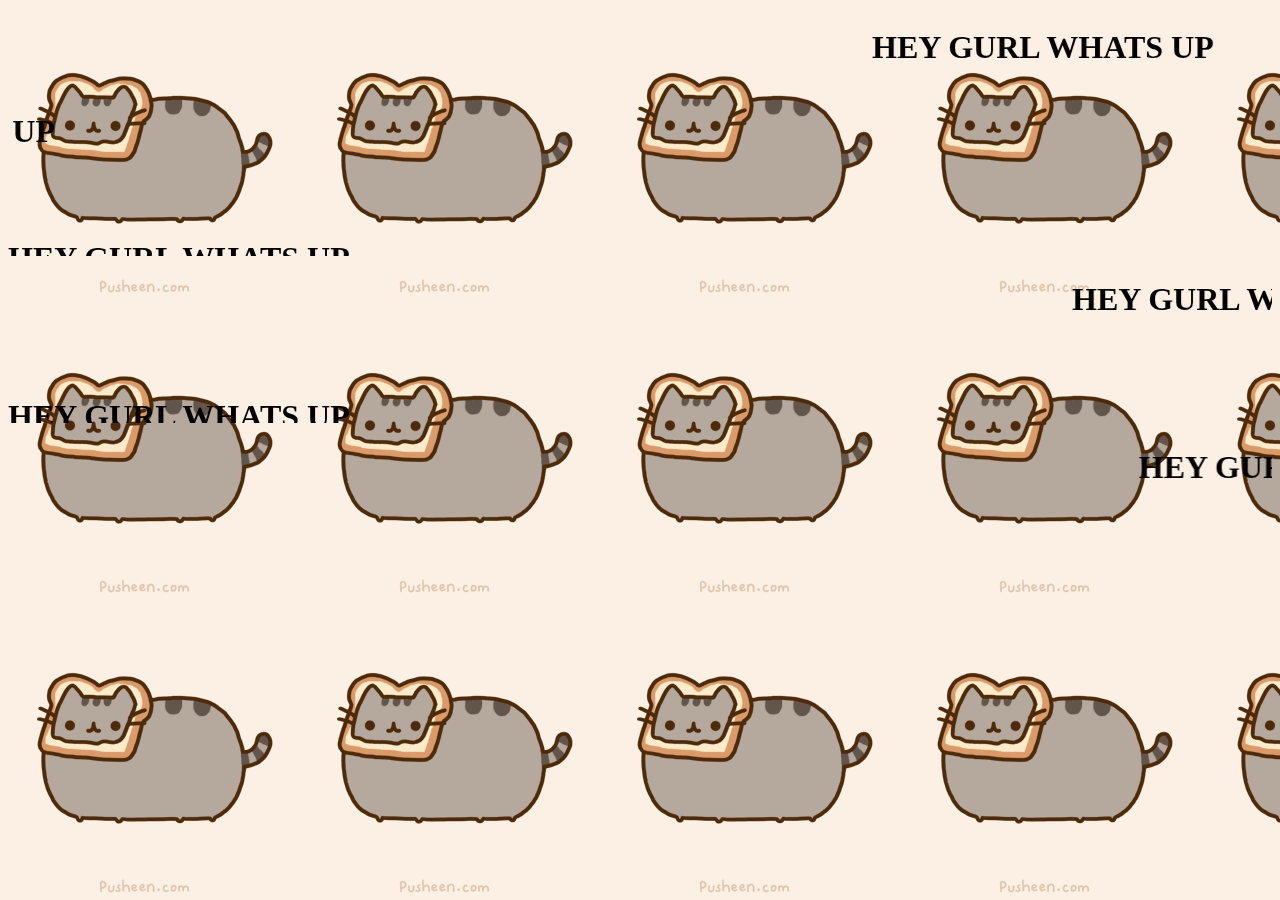
==== index.html @ 621cf3b3 "first working version" ====
<!DOCTYPE html>
<html>
  <head>
    <title>Greg's First Wobsite</title>
  </head>
  <body>
    <style>
      @-webkit-keyframes rainbow {
      0% { background-color:hsl(0,80%,60%); }
      25% { background-color:hsl(90,80%,60%); }
      50% { background-color:hsl(180,80%,60%); }
      75% { background-color:hsl(270,80%,60%); }
      100% { background-color:hsl(360,80%,60%); }
      }
      body {
        background-image: url(pusheen.gif);
        background-repeat: repeat;
      /*-webkit-animation: rainbow 0.5s infinite;*/
      }
    </style>
    <marquee scrolldelay=10 truespeed=true>
      <h1>
        HEY GURL WHATS UP
      </h1>
    </marquee>
    <marquee direction=right>
      <h1>
        HEY GURL WHATS UP
      </h1>
    </marquee>
    <marquee direction=down scrolldelay=50 truespeed=true>
      <h1>
        HEY GURL WHATS UP
      </h1>
    </marquee>
    <marquee scrolldelay=20 truespeed=true>
      <h1>
        HEY GURL WHATS UP
      </h1>
    </marquee>
    <marquee direction=up>
      <h1>
        HEY GURL WHATS UP
      </h1>
    </marquee>
    <marquee direction=left scrolldelay=30 truespeed=true>
      <h1>
        HEY GUR WHATS UP
      </h1>
    </marquee>
    <script>
      (function(i,s,o,g,r,a,m){i['GoogleAnalyticsObject']=r;i[r]=i[r]||function(){
      (i[r].q=i[r].q||[]).push(arguments)},i[r].l=1*new Date();a=s.createElement(o),
      m=s.getElementsByTagName(o)[0];a.async=1;a.src=g;m.parentNode.insertBefore(a,m)
      })(window,document,'script','//www.google-analytics.com/analytics.js','ga');

      ga('create', 'UA-53223354-1', 'auto');
      ga('send', 'pageview');

    </script>
    <script>
      (function(i,s,o,g,r,a,m){i['GoogleAnalyticsObject']=r;i[r]=i[r]||function(){
      (i[r].q=i[r].q||[]).push(arguments)},i[r].l=1*new Date();a=s.createElement(o),
      m=s.getElementsByTagName(o)[0];a.async=1;a.src=g;m.parentNode.insertBefore(a,m)
      })(window,document,'script','//www.google-analytics.com/analytics.js','ga');

      ga('create', 'UA-53223354-1', 'auto');
      ga('send', 'pageview');
    </script>
  </body>
</html>
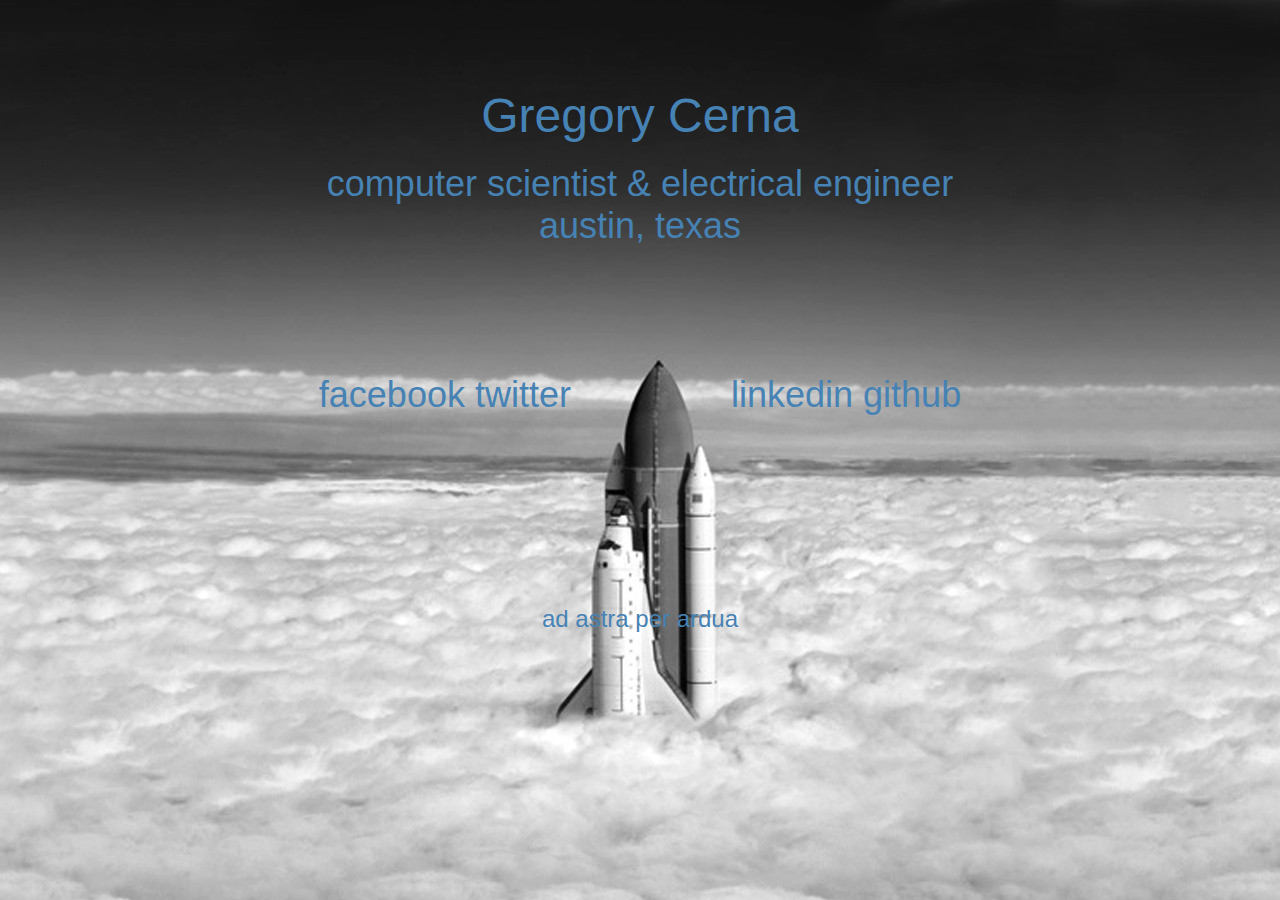
==== commit c861ec37: "first draft of actual website" ====
--- a/index.html
+++ b/index.html
@@ -1,69 +1,76 @@
 <!DOCTYPE html>
 <html>
   <head>
-    <title>Greg's First Wobsite</title>
+    <title>Gregory Cerna</title>
+    <link 
+      rel="icon" 
+      type="image/png" 
+      href='favicon.ico'
+    />
   </head>
   <body>
     <style>
-      @-webkit-keyframes rainbow {
-      0% { background-color:hsl(0,80%,60%); }
-      25% { background-color:hsl(90,80%,60%); }
-      50% { background-color:hsl(180,80%,60%); }
-      75% { background-color:hsl(270,80%,60%); }
-      100% { background-color:hsl(360,80%,60%); }
+      body {
+        text-align: center;
+        font-size: 36px;
+        font-family: 'Trebuchet', 'Trebuchet MS', Arial, sans-serif;
+        color: steelblue;
+        background-image: url('shuttle.jpg');
+        background-attachment: fixed;
+        background-repeat: no-repeat;
+        background-position: top;
       }
-      body {
-        background-image: url(pusheen.gif);
-        background-repeat: repeat;
-      /*-webkit-animation: rainbow 0.5s infinite;*/
+      .name {
+        font-size: 48px;
+        margin-bottom: 20px;
+      }
+      .title {
+        margin-top: 7%;
+        margin-bottom: 10%;
+      }
+      .halflinks {
+        margin: 75px;
+      }
+      .quote {
+        font-size: 24px;
+        margin-top: 15%;
+      }
+      a:link,a:visited {
+        text-decoration: none;
+        color: steelblue;
       }
     </style>
-    <marquee scrolldelay=10 truespeed=true>
-      <h1>
-        HEY GURL WHATS UP
-      </h1>
-    </marquee>
-    <marquee direction=right>
-      <h1>
-        HEY GURL WHATS UP
-      </h1>
-    </marquee>
-    <marquee direction=down scrolldelay=50 truespeed=true>
-      <h1>
-        HEY GURL WHATS UP
-      </h1>
-    </marquee>
-    <marquee scrolldelay=20 truespeed=true>
-      <h1>
-        HEY GURL WHATS UP
-      </h1>
-    </marquee>
-    <marquee direction=up>
-      <h1>
-        HEY GURL WHATS UP
-      </h1>
-    </marquee>
-    <marquee direction=left scrolldelay=30 truespeed=true>
-      <h1>
-        HEY GUR WHATS UP
-      </h1>
-    </marquee>
+    <div class='title'>
+      <div class='name'>
+        Gregory Cerna
+      </div>
+      <div>
+        computer scientist & electrical engineer
+      </div>
+      <div>
+        austin, texas
+      </div>
+    </div>
+    <div class='links'>
+      <span>
+        <span class='halflinks'>
+          <a href="http://facebook.com/gc">facebook</a>
+          <a href="http://twitter.com/gregcerna">twitter</a>
+        </span>
+        <span class='halflinks'>
+          <a href="http://linkedin.com/in/gregorycerna">linkedin</a>
+          <a href="http://github.com/gregcerna">github</a>
+        </span>
+      </span>
+    </div>
+    <div class='quote'>
+      ad astra per ardua
+    </div>
     <script>
       (function(i,s,o,g,r,a,m){i['GoogleAnalyticsObject']=r;i[r]=i[r]||function(){
       (i[r].q=i[r].q||[]).push(arguments)},i[r].l=1*new Date();a=s.createElement(o),
       m=s.getElementsByTagName(o)[0];a.async=1;a.src=g;m.parentNode.insertBefore(a,m)
       })(window,document,'script','//www.google-analytics.com/analytics.js','ga');
-
-      ga('create', 'UA-53223354-1', 'auto');
-      ga('send', 'pageview');
-
-    </script>
-    <script>
-      (function(i,s,o,g,r,a,m){i['GoogleAnalyticsObject']=r;i[r]=i[r]||function(){
-      (i[r].q=i[r].q||[]).push(arguments)},i[r].l=1*new Date();a=s.createElement(o),
-      m=s.getElementsByTagName(o)[0];a.async=1;a.src=g;m.parentNode.insertBefore(a,m)
-      })(window,document,'script','//www.google-analytics.com/analytics.js','ga');
-
       ga('create', 'UA-53223354-1', 'auto');
       ga('send', 'pageview');
     </script>
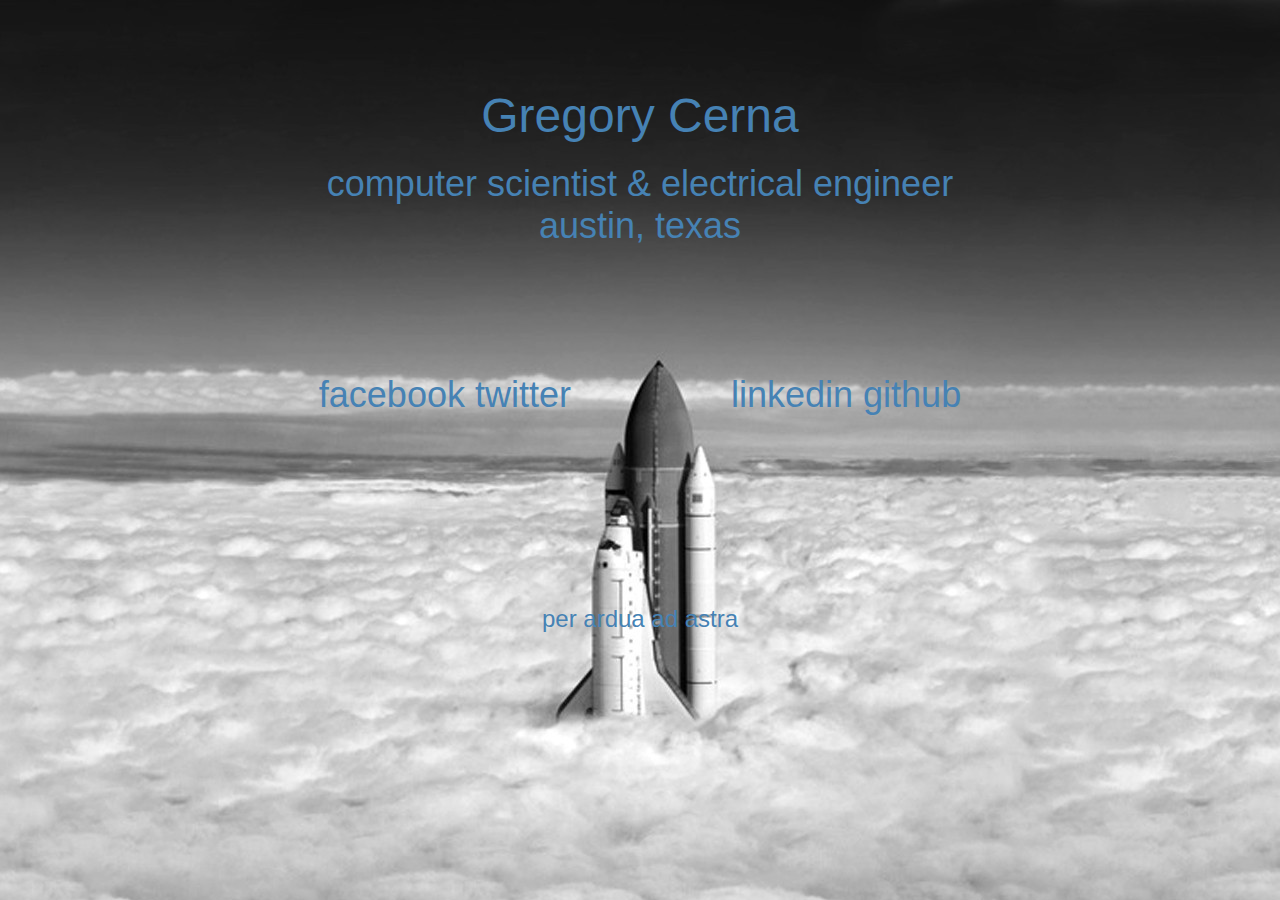
==== commit d0ea6430: "first draft of actual website" ====
--- a/index.html
+++ b/index.html
@@ -64,7 +64,7 @@
       </span>
     </div>
     <div class='quote'>
-      ad astra per ardua
+      per ardua ad astra
     </div>
     <script>
       (function(i,s,o,g,r,a,m){i['GoogleAnalyticsObject']=r;i[r]=i[r]||function(){
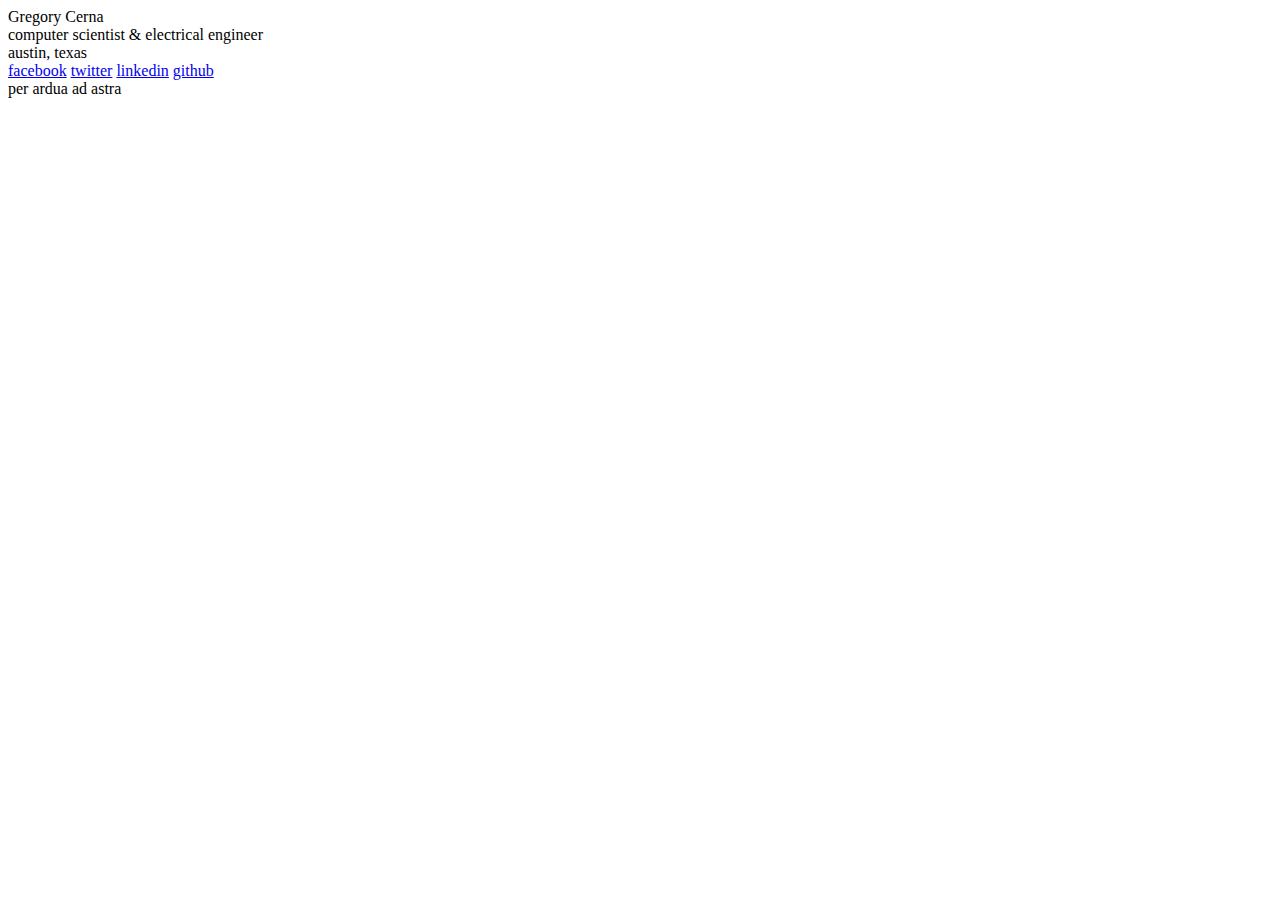
==== commit dc22f432: "fixed merge conflict" ====
--- a/index.html
+++ b/index.html
@@ -7,64 +7,36 @@
       type="image/png" 
       href='favicon.ico'
     />
+    <link rel="stylesheet" type="text/css" href="sputnik.css">
   </head>
   <body>
-    <style>
-      body {
-        text-align: center;
-        font-size: 36px;
-        font-family: 'Trebuchet', 'Trebuchet MS', Arial, sans-serif;
-        color: steelblue;
-        background-image: url('shuttle.jpg');
-        background-attachment: fixed;
-        background-repeat: no-repeat;
-        background-position: top;
-      }
-      .name {
-        font-size: 48px;
-        margin-bottom: 20px;
-      }
-      .title {
-        margin-top: 7%;
-        margin-bottom: 10%;
-      }
-      .halflinks {
-        margin: 75px;
-      }
-      .quote {
-        font-size: 24px;
-        margin-top: 15%;
-      }
-      a:link,a:visited {
-        text-decoration: none;
-        color: steelblue;
-      }
-    </style>
-    <div class='title'>
-      <div class='name'>
-        Gregory Cerna
-      </div>
-      <div>
-        computer scientist & electrical engineer
-      </div>
-      <div>
-        austin, texas
+    <div id='wrap'>
+      <div id='main'>
+        <div class='title'>
+          <div class='name'>
+            Gregory Cerna
+          </div>
+          <div>
+            computer scientist & electrical engineer
+          </div>
+          <div>
+            austin, texas
+          </div>
+        </div>
+        <div class='links'>
+          <span>
+            <a href="http://facebook.com/gc">facebook</a>
+            <a href="http://twitter.com/gregcerna">twitter</a>
+            <a href="http://linkedin.com/in/gregorycerna">linkedin</a>
+            <a href="http://github.com/gregcerna">github</a>
+          </span>
+        </div> 
       </div>
     </div>
-    <div class='links'>
-      <span>
-        <span class='halflinks'>
-          <a href="http://facebook.com/gc">facebook</a>
-          <a href="http://twitter.com/gregcerna">twitter</a>
-        </span>
-        <span class='halflinks'>
-          <a href="http://linkedin.com/in/gregorycerna">linkedin</a>
-          <a href="http://github.com/gregcerna">github</a>
-        </span>
-      </span>
-    </div>
-    <div class='quote'>
-      per ardua ad astra
+    <div id='footer'>
+      <div class='quote'>
+        per ardua ad astra
+      </div>
     </div>
     <script>
       (function(i,s,o,g,r,a,m){i['GoogleAnalyticsObject']=r;i[r]=i[r]||function(){
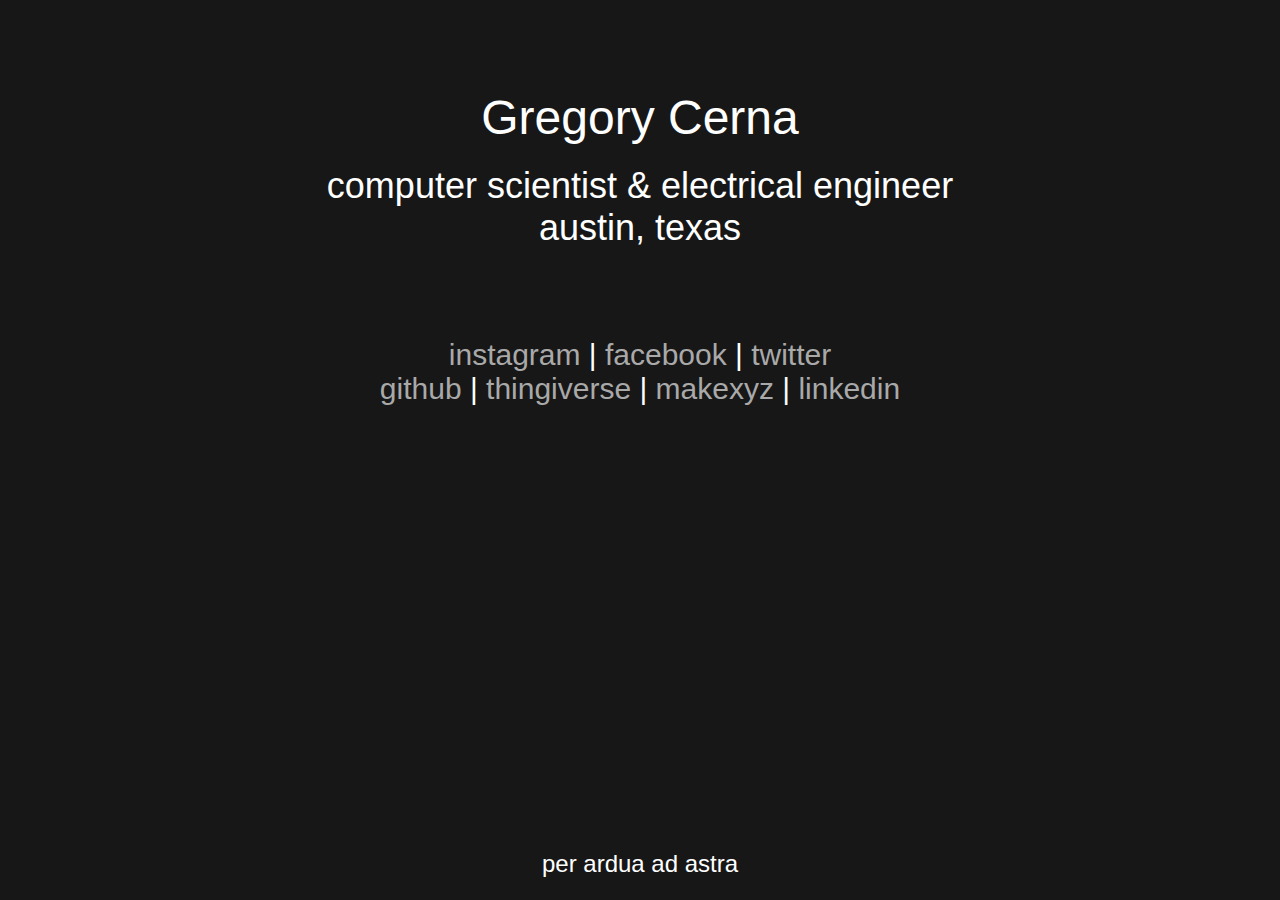
==== commit e87460a9: "added moar links" ====
--- a/index.html
+++ b/index.html
@@ -24,12 +24,17 @@
           </div>
         </div>
         <div class='links'>
-          <span>
-            <a href="http://facebook.com/gc">facebook</a>
-            <a href="http://twitter.com/gregcerna">twitter</a>
-            <a href="http://linkedin.com/in/gregorycerna">linkedin</a>
-            <a href="http://github.com/gregcerna">github</a>
-          </span>
+          <div>
+            <a href="http://instagram.com/gregcerna">instagram</a>
+            | <a href="http://facebook.com/gc">facebook</a>
+            | <a href="http://twitter.com/gregcerna">twitter</a>
+          </div>
+          <div>
+            <a href="http://github.com/gregorycerna">github</a>
+            | <a href="http://www.thingiverse.com/gregorycerna">thingiverse</a>
+            | <a href="http://makexyz.com/printer/gregcerna">makexyz</a>
+            | <a href="http://linkedin.com/in/gregorycerna">linkedin</a>
+          </div>
         </div> 
       </div>
     </div>
--- a/sputnik.css
+++ b/sputnik.css
@@ -0,0 +1,47 @@
+body {
+  text-align: center;
+  font-size: 36px;
+  font-family: 'Trebuchet', 'Trebuchet MS', Arial, sans-serif;
+  color: white;
+  background-image: url('catastronauts.jpg');
+  background-attachment: fixed;
+  background-repeat: no-repeat;
+  background-position: right;
+  background-color: #171717;
+  margin: 0;
+}
+.name {
+  font-size: 48px;
+  margin-bottom: 20px;
+}
+.title {
+  margin: 7% 0%;
+}
+.links {
+  font-size: 30px;
+  text-align: center;
+  width: auto;
+}
+
+.quote {
+  font-size: 24px;  
+}
+a:link,a:visited {
+  text-decoration: none;
+  color: darkgray;
+}
+html, body {height: 100%;}
+
+#wrap {min-height: 100%;}
+
+#main {
+  overflow:auto;
+  padding-bottom: 150px;  /* must be same height as the footer */
+}  
+
+#footer {
+  position: relative;
+  margin-top: -50px; /* negative value of footer height */
+  height: initial;
+  clear:both;
+} 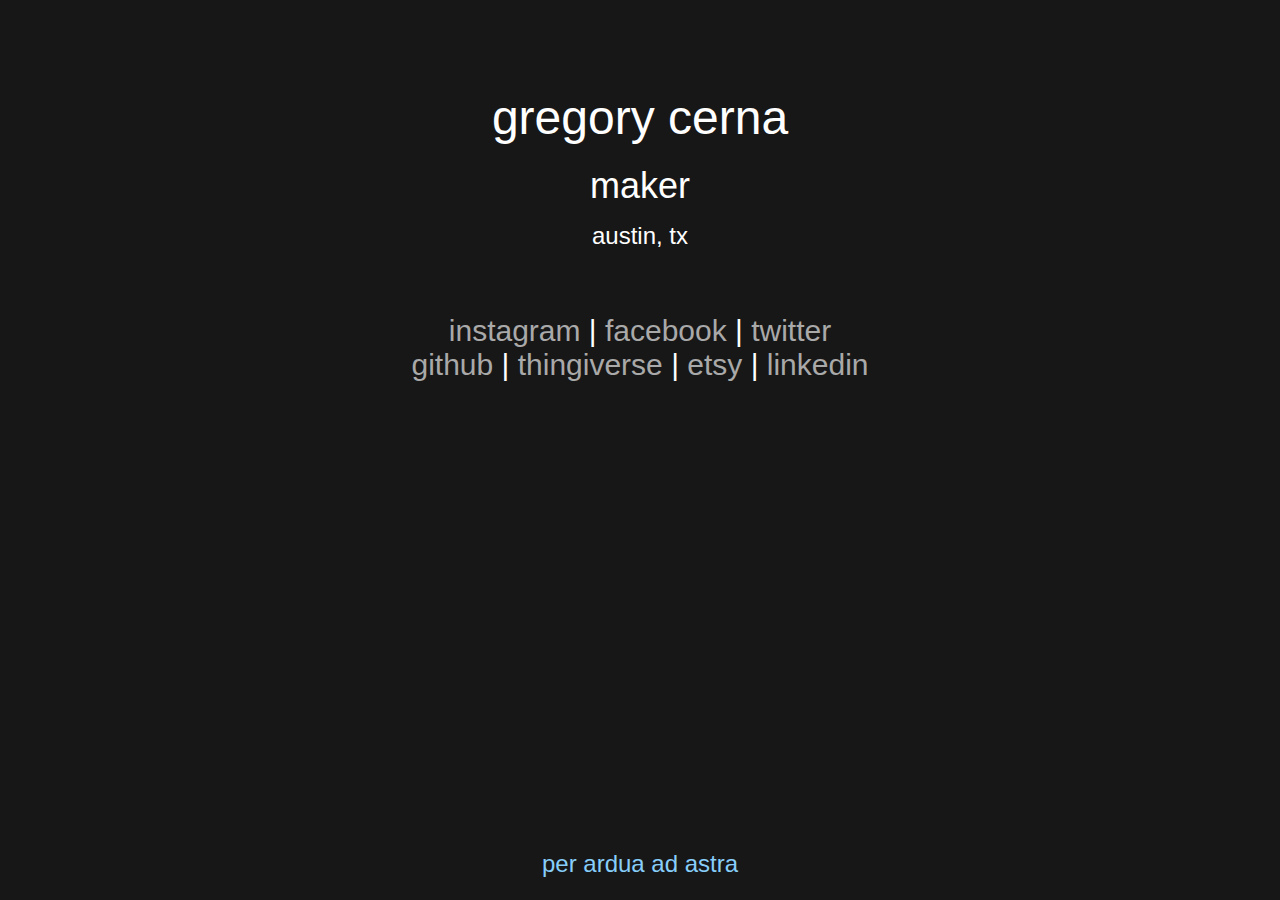
==== commit bd17f161: "updated links, changed title, cosmetic changes" ====
--- a/index.html
+++ b/index.html
@@ -14,26 +14,26 @@
       <div id='main'>
         <div class='title'>
           <div class='name'>
-            Gregory Cerna
+            gregory cerna
           </div>
           <div>
-            computer scientist & electrical engineer
+            maker
           </div>
-          <div>
-            austin, texas
+          <div class ='city'>
+            austin, tx
           </div>
         </div>
         <div class='links'>
           <div>
-            <a href="http://instagram.com/gregcerna">instagram</a>
-            | <a href="http://facebook.com/gc">facebook</a>
-            | <a href="http://twitter.com/gregcerna">twitter</a>
+            <a href="https://instagram.com/gregcerna">instagram</a>
+            | <a href="https://fb.me/gc">facebook</a>
+            | <a href="https://twitter.com/gregcerna">twitter</a>
           </div>
           <div>
-            <a href="http://github.com/gregorycerna">github</a>
-            | <a href="http://www.thingiverse.com/gregorycerna">thingiverse</a>
-            | <a href="http://makexyz.com/printer/gregcerna">makexyz</a>
-            | <a href="http://linkedin.com/in/gregorycerna">linkedin</a>
+            <a href="https://github.com/gregorycerna">github</a>
+            | <a href="https://www.thingiverse.com/gregorycerna">thingiverse</a>
+            | <a href="https://www.etsy.com/shop/printerror">etsy</a>
+            | <a href="https://linkedin.com/in/gregorycerna">linkedin</a>
           </div>
         </div> 
       </div>
--- a/sputnik.css
+++ b/sputnik.css
@@ -14,8 +14,12 @@
   font-size: 48px;
   margin-bottom: 20px;
 }
+.city {
+margin-top: 15px;
+font-size: 24px;
+}
 .title {
-  margin: 7% 0%;
+  margin: 7% 0% 5%;
 }
 .links {
   font-size: 30px;
@@ -25,6 +29,7 @@
 
 .quote {
   font-size: 24px;  
+  color: lightskyblue;
 }
 a:link,a:visited {
   text-decoration: none;
@@ -44,4 +49,4 @@
   margin-top: -50px; /* negative value of footer height */
   height: initial;
   clear:both;
-} +} 
